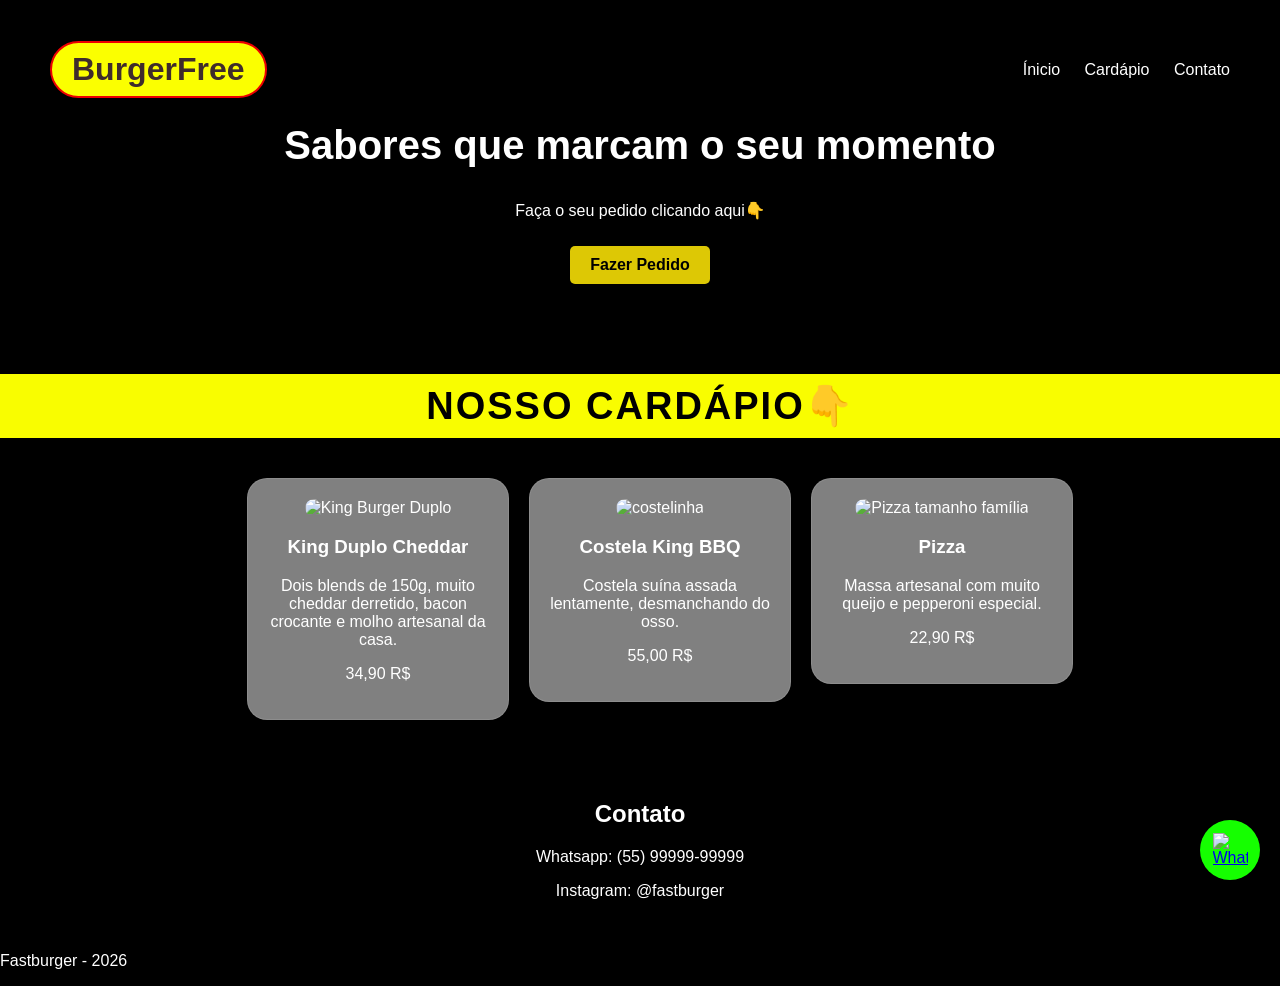
==== index.html @ 1203d531 "Add files via upload" ====
<!DOCTYPE html>
<html lang="pt-br">
<head>
<meta name="viewport" content="width=device-width, initial-scale=1.0">
<meta charset="UTF-8">
<title>https://github.com/Yutrixzin/alberto-portfolio.git</title>
<link rel="stylesheet" href="style.css">
</head>
<body>

<header>
<h1 class="logo">BurgerFree</h1>
<nav>
<a href="#inicio">Ínicio</a>
<a href="#cardapio">Cardápio</a>
<a href="#contato">Contato</a>
</nav>
</header>

<section class="banner" id="inicio">
<h2>Sabores que marcam o seu momento</h2>
<p>Faça o seu pedido clicando aqui👇</p>
<a href="https://wa.me/5511999999999?text=Olá,%20quero%20fazer%20um%20pedido"
target="_blank"
class="play-btn">
Fazer Pedido
</a>

</section>

<div class="title-bar">
<h2>Nosso Cardápio👇</h2>
</div>

<section class="cardapio-secao" id="cardapio">

<a href="https://wa.me/55119999999999?text=Olá,%20quero%20pedir%20um%20King%20Duplo%20Cheddar"
target="_blank"
class="link-card">

<div class="card">
<img src="imagens/Hamburger.jpg" alt="King Burger Duplo">

<h3 class="nome-comida">King Duplo Cheddar</h3>

<p class="descricao-comida">Dois blends de 150g, muito cheddar derretido,
    bacon crocante e molho artesanal da casa.
</p>

<p class="preco-comida">34,90 R$</p>

</div>

</a>

<a href="https://wa.me/5511999999999?text=Olá,%20quero%20pedir%20uma%20Costela%20King%20BBQ"
target="_blank"
class="card-link">

<div class="card">

<img src="imagens/carne.jpg" alt="costelinha">

<h3 class="nome-comida">Costela King BBQ</h3>

<p class="descricao-comida">Costela suína assada lentamente,
    desmanchando do osso.
</p>

<p class="preco-comida">55,00  R$</p>

</div>

</a>

<a href="https://wa.me/551199999999?text=Olá,%20quero%20pedir%20uma%20Pizza"
target="_blank"
class="card-link">

<div class="card">

<img src="imagens/pizza.jpg" alt="Pizza tamanho família">

<h3 class="nome-comida">Pizza</h3>

<p class="descricao-comida"> Massa artesanal com muito queijo
    e pepperoni especial.</p>

<p class="preco-comida">22,90  R$</p>
</div>

</a>
</section>
<a href="https://wa.me/551199999999" class="whatsapp" target="_blank">
<img src="https://cdn-icons-png.flaticon.com/512/733/733585.png" alt="WhatsApp">
</a>

<section id="contato" class="contato">
<h2>Contato</h2>
<p>Whatsapp: (55) 99999-99999</p>
<p>Instagram: @fastburger</p>
</section>

<footer>
<p>Fastburger - 2026</p>
</footer>

</body>
</html>




































</html>































</html>
---- style.css ----
html {
    scroll-behavior: smooth;

}

body {
    margin:0;
    font-family:Arial;
    background:#000;
    color:white;

}

header {
    display:flex;
    justify-content:space-between;
    align-items:center;
    padding:20px 50px;
    position:absolute;
    top:0;
    left:0;
    width:100%;
    box-sizing:border-box;
    background:transparent;
    Z-index:10px;

}

header h1 {
    display:flex;
    color:hsl(0, 17%, 21%);
    border:2px solid #ee0000;
    padding:8px 20px;
    border-radius:30px;
    background:#fbff00;

}

nav a {
    color:rgb(255, 255, 255);
    margin-left:20px;
    text-decoration:none;
    transition:0.3s;

}

nav a:hover {
    color:#0fec07;

}

.banner {
    text-align:center;
    padding:90px 20px;
    background:linear-gradient(rgba(0, 0, 0, 0.2), #000),
    url("imagens/capa.jpg");
    background-size:cover;
    background-position:center;

}

.banner h2 {
    font-size:40px;

}

.banner button {
    padding:12px 20px;
    background:transparent;
    color:#000;
    border:2px solid #d8e707;
    cursor:pointer;
    font-size:19px;
    border-radius:18px;
    transition:all 0.3s ease;
    background:#d8e707;

}

.banner button:hover {
    background:#000;
    color:white;
    transform:scale(1.05);

}

.banner button:active {
    transform:scale(0.5);

}

.cardapio-secao {
    display:flex;
    flex-direction:row;
    justify-content:center;
    align-items:flex-start;
    flex-wrap:wrap;
    gap:20px;
    padding:40px 20px;
    background:#000;
    width:100%;

}

.section-title {
    text-align:center;
    font-size:32px;
    color:#000000;
    margin-bottom:30px;

}

.card {
    background:rgba(255, 255, 255, 0.5);
    backdrop-filter:blur(10px);
    border-radius:20px;
    padding:20px;
    text-align:center;
    transition:all 0.4s ease;
    width:220px;
    border:1px solid rgba(255, 255, 255, 0.1);
    flex-shrink:0;

}

.card img {
    width:100%;
    height:180px;
    object-fit:cover;
    border-radius:20px;
    transition:0.3s;

}

.card p {
    overflow:hidden;

}

.card:hover {
    transform:scale(1.05);
    box-shadow:0 0 20px #000, 0 0 40px #000;

}

.card:hover img {
    transform:scale(1.1);
    filter:brightness(1.1);

}

.footer {
    background:#000;
    color:#fff;
    text-align:Center;
    padding:20px;

}

.title-bar {
    background:#f9fd00;
    padding:10px 20px;
    text-align:Center;

}

.title-bar h2 {
    color:#000000;
    font-weight:900;
    font-size:38px;
    margin:0;
    text-transform:uppercase;
    letter-spacing:2px;

}

.title-bar h2:after {
    display:block;
    width:120px;
    height:3px;
    margin:10px auto 0;
    background:#000;
    border-radius:10px;
    

}

.whatsapp {
    position:fixed;
    bottom:20px;
    right:20px;
    width:60px;
    height:60px;
    background:#15ff00;
    border-radius:50%;
    display:flex;
    justify-content:center;
    align-items:center;
    box-shadow:0 0 15px rgba(0, 0, 0 ,0.4);
    transition:0.3s;
    Z-index:1000;

}

.whatsapp:hover {
    transform:scale(1.05);

}

.whatsapp img {
    width:35px;

}

.contato {
    padding:20px;
    color:#fff;
    background:#000;
    text-align:center;

}

.play-btn {
    background-color:#ddc805;
    color:#000000;
    padding:10px 20px;
    text-decoration:none;
    font-weight:bold;
    border-radius:5px;
    display:inline-block;
    margin-top:10px;

}

.link-card,
.card-link {
    text-decoration:none;
    color:white;

}

.nome-comida,
.descricao-comida,
.preco-comida {
    color:white;
    text-decoration:none;

}


@media (max-width: 768px) {

    header {
        flex-direction: column;
        padding: 15px;
        text-align: center;
    }

    nav {
        margin-top: 10px;
    }

    nav a {
        margin: 0 10px;
        display: inline-block;
    }

    .banner h2 {
        font-size: 28px;
    }

    .title-bar h2 {
        font-size: 24px;
    }

    .card {
        width: 90%;
        max-width: 320px;
    }

    .contato {
        padding: 20px;
    }

}
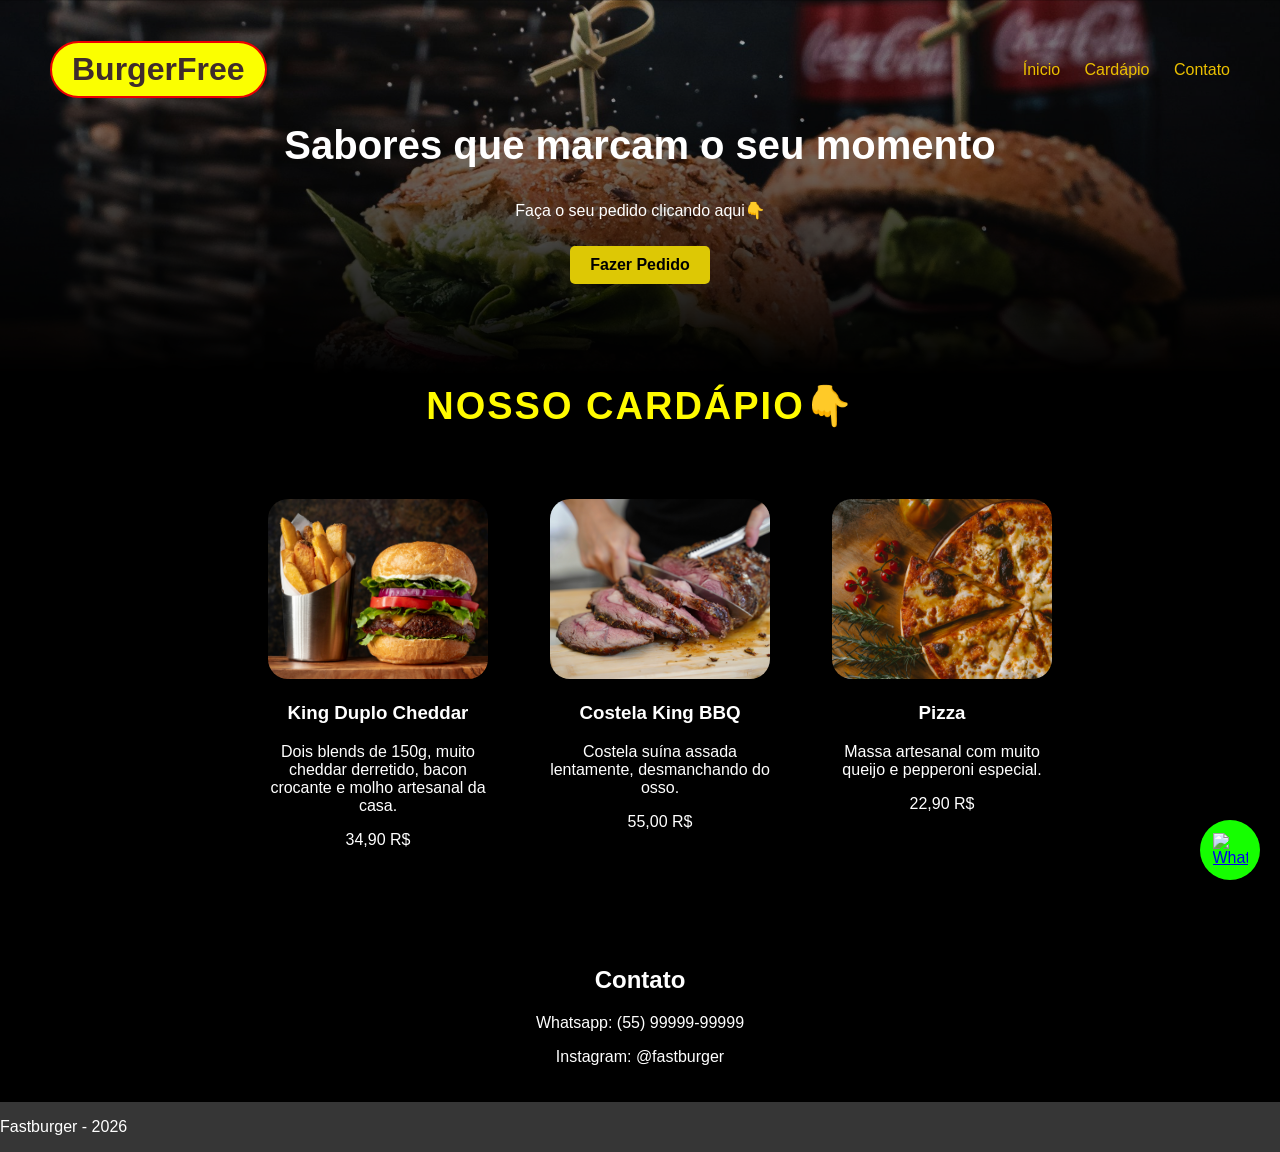
==== commit c44fd1fa: "Add files via upload" ====
--- a/index.html
+++ b/index.html
@@ -39,7 +39,7 @@
 class="link-card">
 
 <div class="card">
-<img src="imagens/Hamburger.jpg" alt="King Burger Duplo">
+<img src="imagens/hamburger.jpg" alt="King Burger Duplo">
 
 <h3 class="nome-comida">King Duplo Cheddar</h3>
 
--- a/style.css
+++ b/style.css
@@ -6,13 +6,14 @@
 body {
     margin:0;
     font-family:Arial;
-    background:#000;
-    color:white;
+    background:#363636;
+    color:rgb(255, 255, 255);
 
 }
 
 header {
     display:flex;
+    background:transparent;
     justify-content:space-between;
     align-items:center;
     padding:20px 50px;
@@ -21,7 +22,6 @@
     left:0;
     width:100%;
     box-sizing:border-box;
-    background:transparent;
     Z-index:10px;
 
 }
@@ -37,7 +37,7 @@
 }
 
 nav a {
-    color:rgb(255, 255, 255);
+    color:rgb(235, 192, 0);
     margin-left:20px;
     text-decoration:none;
     transition:0.3s;
@@ -45,7 +45,7 @@
 }
 
 nav a:hover {
-    color:#0fec07;
+    color:#ffffff;
 
 }
 
@@ -111,14 +111,14 @@
 }
 
 .card {
-    background:rgba(255, 255, 255, 0.5);
+    background:rgba(0, 0, 0, 0.5);
     backdrop-filter:blur(10px);
     border-radius:20px;
     padding:20px;
     text-align:center;
     transition:all 0.4s ease;
     width:220px;
-    border:1px solid rgba(255, 255, 255, 0.1);
+    border:1px solid rgba(0, 0, 0, 0.1);
     flex-shrink:0;
 
 }
@@ -150,22 +150,22 @@
 }
 
 .footer {
-    background:#000;
-    color:#fff;
+    background:#fffefe;
+    color:#000000;
     text-align:Center;
     padding:20px;
 
 }
 
 .title-bar {
-    background:#f9fd00;
+    background:#000000;
     padding:10px 20px;
     text-align:Center;
 
 }
 
 .title-bar h2 {
-    color:#000000;
+    color:#fffb00;
     font-weight:900;
     font-size:38px;
     margin:0;
@@ -179,7 +179,7 @@
     width:120px;
     height:3px;
     margin:10px auto 0;
-    background:#000;
+    background:#ffffff;
     border-radius:10px;
     
 
@@ -248,6 +248,7 @@
 }
 
 
+
 @media (max-width: 768px) {
 
     header {
@@ -286,3 +287,21 @@
 
 
 
+@media (max-width: 768px) {
+
+    header, nav {
+        display: flex;
+        flex-direction: column;
+        align-items: center;
+        gap: 10px;
+    }
+
+    .banner, .intro {
+        padding-top: 40px;
+        background-size: cover; 
+    }
+
+    h1 {
+        font-size: 24px;
+    }
+}
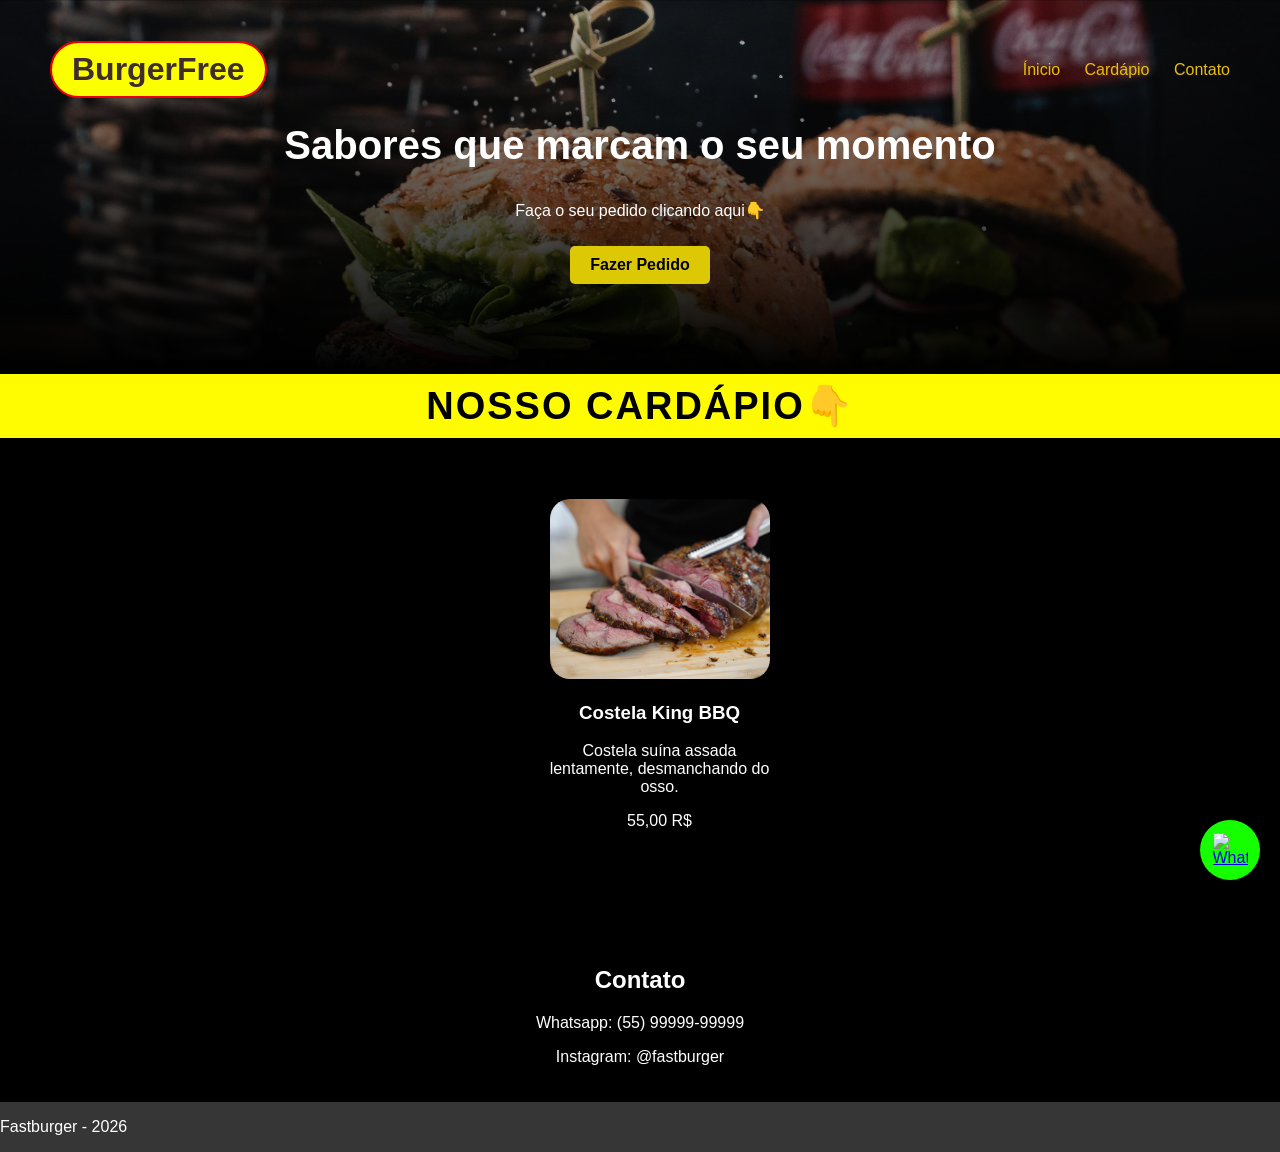
==== commit e6159288: "Add files via upload" ====
--- a/index.html
+++ b/index.html
@@ -107,72 +107,3 @@
 
 </body>
 </html>
-
-
-
-
-
-
-
-
-
-
-
-
-
-
-
-
-
-
-
-
-
-
-
-
-
-
-
-
-
-
-
-
-
-
-
-
-</html>
-
-
-
-
-
-
-
-
-
-
-
-
-
-
-
-
-
-
-
-
-
-
-
-
-
-
-
-
-
-
-
-</html>
--- a/style.css
+++ b/style.css
@@ -158,14 +158,14 @@
 }
 
 .title-bar {
-    background:#000000;
+    background:#fffb00;
     padding:10px 20px;
     text-align:Center;
 
 }
 
 .title-bar h2 {
-    color:#fffb00;
+    color:#000000;
     font-weight:900;
     font-size:38px;
     margin:0;
@@ -248,60 +248,41 @@
 }
 
 
-
+/* =======================================================
+   CONFIGURAÇÃO PARA CELULAR (NÃO APAGUE OU CORTE ESTE BLOCO)
+   ======================================================= */
 @media (max-width: 768px) {
-
     header {
-        flex-direction: column;
-        padding: 15px;
-        text-align: center;
+        position: relative; /* Faz o topo deixar de flutuar sobre o texto */
+        flex-direction: column; /* Coloca o logo em cima e os links embaixo */
+        padding: 20px;
+        gap: 15px;
+    }
+
+    header h1 {
+        margin: 0;
+        font-size: 24px; /* Diminui um pouco o tamanho do logo BurgerFree */
     }
 
     nav {
-        margin-top: 10px;
-    }
-
-    nav a {
-        margin: 0 10px;
-        display: inline-block;
-    }
-
-    .banner h2 {
-        font-size: 28px;
-    }
-
-    .title-bar h2 {
-        font-size: 24px;
-    }
-
-    .card {
-        width: 90%;
-        max-width: 320px;
-    }
-
-    .contato {
-        padding: 20px;
-    }
-
-}
-
-
-
-@media (max-width: 768px) {
-
-    header, nav {
         display: flex;
-        flex-direction: column;
+        flex-direction: column; /* Coloca os links (Início, Cardápio...) um embaixo do outro */
         align-items: center;
         gap: 10px;
-    }
-
-    .banner, .intro {
-        padding-top: 40px;
-        background-size: cover; 
-    }
-
-    h1 {
-        font-size: 24px;
+        width: 100%;
+    }
+
+    nav a {
+        margin-left: 0; /* Remove a margem esquerda do computador para centralizar */
+        font-size: 18px;
+        padding: 5px 0;
+    }
+
+    .banner {
+        padding: 40px 20px; /* Reduz o espaçamento excessivo no celular */
+    }
+
+    .banner h2 {
+        font-size: 28px; /* Diminui o texto "Sabores que marcam..." para não quebrar feio */
     }
 }
